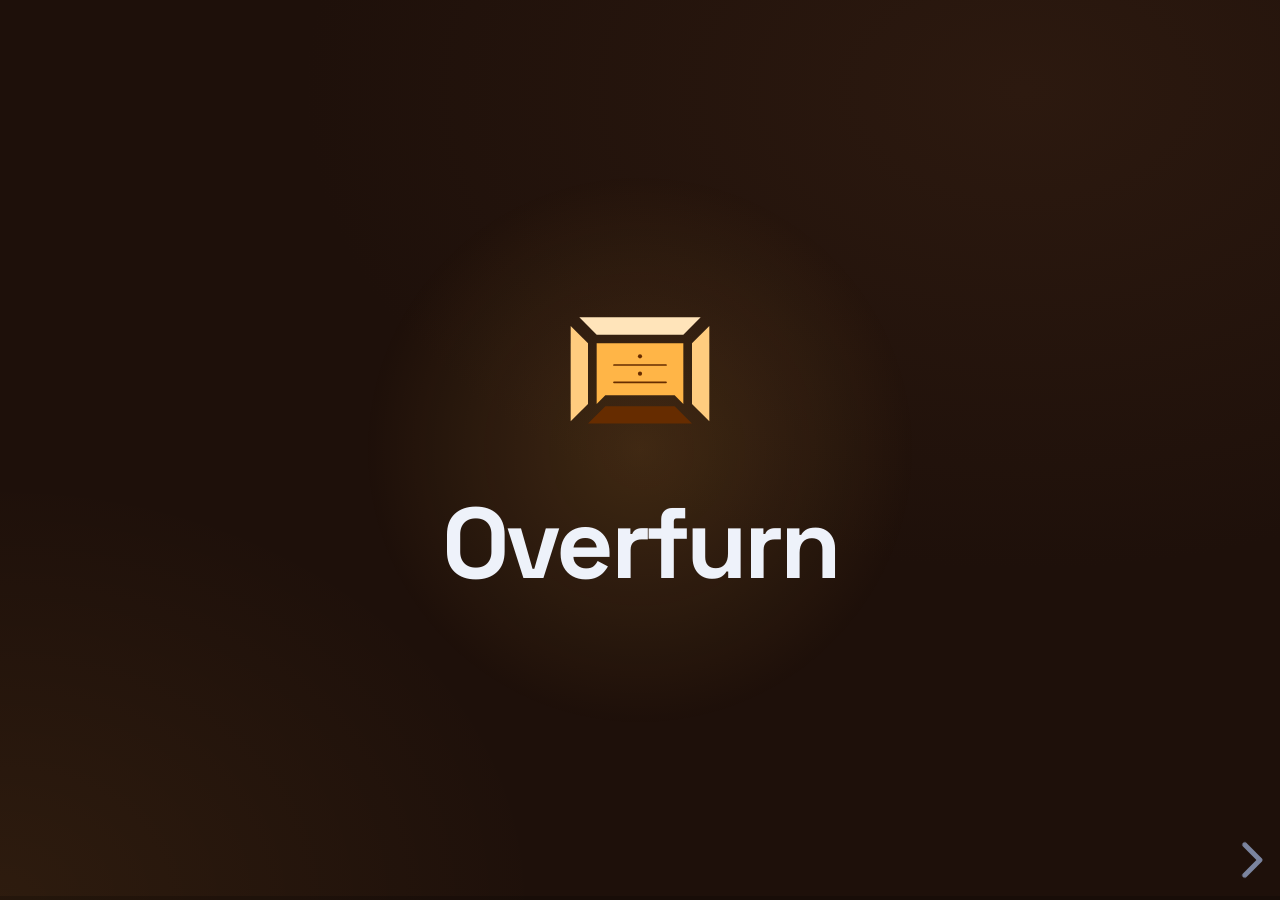
==== index.html @ ab1c4a03 "Reorder: problem, solution, demo, market, segments, business model, competitors Co-Authored-By: Clau" ====
<!doctype html>
<html lang="en">
<head>
  <meta charset="utf-8">
  <meta name="viewport" content="width=device-width, initial-scale=1">
  <title>Pitch Deck</title>
  <link rel="icon" href="assets/logo-bg.svg">

  <link rel="preconnect" href="https://fonts.googleapis.com">
  <link rel="preconnect" href="https://fonts.gstatic.com" crossorigin>
  <link href="https://fonts.googleapis.com/css2?family=Space+Grotesk:wght@400;500;600;700&display=swap" rel="stylesheet">

  <link rel="stylesheet" href="vendor/reveal/reset.css">
  <link rel="stylesheet" href="vendor/reveal/reveal.css">
  <link rel="stylesheet" href="css/theme.css">
</head>
<body>
<div class="reveal">
  <div class="slides">

    <!-- 1 · LOGO ─────────────────────────────────────────── -->
    <section class="s-title">
      <div class="frame center">
        <div class="glow"></div>
        <img class="logo pop" data-deck-logo alt="Logo"> <!-- TODO: logo via js/config.js -->
        <h1 class="rise" style="--d:.5" data-deck="name"></h1>
      </div>
      <aside class="notes">
        Open with the name and the promise: scan any room with a phone, then move the furniture
        around as if it were real.
      </aside>
    </section>

    <!-- 2 · PROBLEM ──────────────────────────────────────── -->
    <section class="s-problem">
      <div class="frame">
        <div class="problem-head">
          <h2 class="rise">Where would<br>you fit<br>this bed?</h2>
          <p class="lead rise" style="--d:.3">Today you either model the room in Blender, or lift it and guess.</p>
        </div>
        <svg class="scene rise" style="--d:.2" id="scene-problem" aria-label="A bed is moved from corner to corner of a room, looking for where it fits"></svg>
      </div>
      <aside class="notes">
        Tell it as your own problem: I have this bed. Where does it go? Against the window wall?
        By the door? Today there are two ways to find out. Technical people model the whole room
        in Blender, which takes hours and real 3D skills. Everyone else lifts it, moves it and hopes.
        Our way is for everyone else.
      </aside>
    </section>

    <!-- 3 · SOLUTION ─────────────────────────────────────── -->
    <section class="s-solution">
      <div class="frame">
        <div class="solution-head">
          <p class="kicker rise">The solution</p>
          <ol class="steps">
            <li class="fragment" data-fragment-index="0"><span>01</span>Scan</li>
            <li class="fragment" data-fragment-index="1"><span>02</span>Separate</li>
            <li class="fragment" data-fragment-index="2"><span>03</span>Add &amp;<br>Rearrange</li>
          </ol>
          <span class="fragment step-trigger" data-fragment-index="3" aria-hidden="true"></span>
        </div>
        <svg class="scene" id="scene-main" aria-label="A room is scanned, furniture is separated, then moved"></svg>
      </div>
      <aside class="notes">
        Click 1 · Scan: walk around the room taking photos; photogrammetry turns them into a 3D model.
        Click 2 · Separate: RANSAC finds the largest planes (walls, floor, ceiling) and cuts them away.
        What is left falls apart into separate islands, and each island is one piece of furniture.
        Click 3 · Rearrange: every piece can now be moved on its own inside the real room.
        Click 4 · Add: we integrate with Embawood, Saba, Pinterest and more; pick an item and it
        drops into your room as a 3D object you can move like everything else.
      </aside>
    </section>

    <!-- 4 · DEMO ─────────────────────────────────────────── -->
    <section class="s-demo">
      <div class="frame center">
        <div class="demo-wrap pop">
          <video id="demo-video" muted loop playsinline preload="auto"></video> <!-- TODO: assets/demo.mp4 -->
          <div class="demo-placeholder">
            <svg viewBox="0 0 48 48" width="96" height="96"><circle cx="24" cy="24" r="21" /><path d="M20 16 L33 24 L20 32 Z" /></svg>
            <p>Demo video goes here</p>
            <code>assets/demo.mp4</code>
          </div>
        </div>
      </div>
      <aside class="notes">Live demo or recording: scan → separated furniture → drag pieces around.</aside>
    </section>

    <!-- 5 · MARKET ─────────────────────────────────────── -->
    <section class="s-market">
      <div class="frame">
        <p class="kicker rise">The market</p>
        <h2 class="rise" style="--d:.1">Every new home <span class="muted">needs its furniture placed.</span></h2>
        <div class="markets">
          <div class="market rise" style="--d:.3">
            <span class="m-num" data-count="42267" data-delay="500">42,267</span>
            <span class="m-label">apartments sold · Tbilisi, 2025</span>
            <svg class="chart" data-series="apartments" data-fmt="k" style="--d:.3" viewBox="0 0 600 340" role="img" aria-label="Apartments sold in Tbilisi per year, 2020 to 2025"></svg>
          </div>
          <div class="market rise" style="--d:.5">
            <span class="m-num" data-count="1.81" data-decimals="2" data-suffix="M m²" data-delay="700">1.81M m²</span>
            <span class="m-label">new housing permitted · Tbilisi, 2024</span>
            <svg class="chart" data-series="permits" data-fmt="m2" style="--d:.5" viewBox="0 0 600 340" role="img" aria-label="Area of residential construction permits in Tbilisi per year, 2018 to 2024"></svg>
          </div>
          <div class="market rise" style="--d:.7">
            <span class="m-num" data-count="511" data-prefix="$" data-suffix="M" data-delay="900">$511M</span>
            <span class="m-label">furniture &amp; lighting sold · Georgia, 2024</span>
            <svg class="chart" data-series="furniture" data-fmt="usd" style="--d:.7" viewBox="0 0 600 340" role="img" aria-label="Furniture and lighting sales in Georgia per year, 2018 to 2024"></svg>
          </div>
        </div>
        <p class="source rise" style="--d:1.6" data-deck="marketSource"></p>
      </div>
      <aside class="notes">
        And it is not only me. Around 42 thousand apartments change hands in Tbilisi every year.
        New construction keeps coming: about 1.8 million square metres of housing were permitted in 2024.
        And Georgians spend over half a billion dollars a year on furniture and lighting, up from
        under 300 million in 2020. Every one of those moves and purchases runs into the same question.
      </aside>
    </section>

    <!-- 6 · WHO NEEDS THIS ──────────────────────────────── -->
    <section class="s-who">
      <div class="frame split">
        <div class="col-text">
        <p class="kicker rise">Who needs this</p>
        <h2 class="rise" style="--d:.1">Anyone with<br>a room<br><span class="muted">and a decision<br>to make.</span></h2>
        </div>
        <div class="hub">
          <svg class="hub-lines" viewBox="0 0 920 780" aria-hidden="true">
            <path class="draw" style="--d:0.60" pathLength="1" d="M369 320 L217 202"/>
            <path class="draw" style="--d:0.72" pathLength="1" d="M551 320 L703 202"/>
            <path class="draw" style="--d:0.84" pathLength="1" d="M369 460 L217 578"/>
            <path class="draw" style="--d:0.96" pathLength="1" d="M551 460 L703 578"/>
            <circle class="hub-pulse" cx="369" cy="320" r="7" style="--tx:-152px; --ty:-118px; --p:0.00s"/>
            <circle class="hub-pulse" cx="551" cy="320" r="7" style="--tx:152px; --ty:-118px; --p:0.55s"/>
            <circle class="hub-pulse" cx="369" cy="460" r="7" style="--tx:-152px; --ty:118px; --p:1.10s"/>
            <circle class="hub-pulse" cx="551" cy="460" r="7" style="--tx:152px; --ty:118px; --p:1.65s"/>
          </svg>
          <div class="hub-core pop" style="--d:.3"><img data-deck-logo alt=""></div>
          <div class="hub-node hub-tl pop" style="--d:1.10">
            <svg viewBox="0 0 48 48"><path class="draw" pathLength="1" d="M7 23 L24 9 L41 23"/><path class="draw" pathLength="1" d="M11 20 V40 H37 V20"/><path class="draw" pathLength="1" d="M20 40 V29 H28 V40"/></svg>
            <span>Buyers &amp; renters</span>
          </div>
          <div class="hub-node hub-tr pop" style="--d:1.25">
            <svg viewBox="0 0 48 48"><path class="draw" pathLength="1" d="M12 43 V6"/><path class="draw" pathLength="1" d="M12 10 H40 V27 H12"/><path class="draw" pathLength="1" d="M19 18.5 H33"/></svg>
            <span>Real-estate agents</span>
          </div>
          <div class="hub-node hub-bl pop" style="--d:1.40">
            <svg viewBox="0 0 48 48"><path class="draw" pathLength="1" d="M8 41 V8 L41 41 Z"/><path class="draw" pathLength="1" d="M14 35 V22 L27 35 Z"/><path class="draw" pathLength="1" d="M8 16 H12 M8 24 H12 M8 32 H12"/></svg>
            <span>Interior designers</span>
          </div>
          <div class="hub-node hub-br pop" style="--d:1.55">
            <svg viewBox="0 0 48 48"><path class="draw" pathLength="1" d="M12 25 V15 H36 V25"/><path class="draw" pathLength="1" d="M6 23 H12 V30 H36 V23 H42 V36 H6 Z"/><path class="draw" pathLength="1" d="M10 36 V41 M38 36 V41"/></svg>
            <span>Furniture retailers</span>
          </div>
        </div>
      </div>
      <aside class="notes">
        Buyers and renters planning a move. Agents who want listings people can play with.
        Designers who need the client's real room. Stores that want shoppers to try a sofa at home first.
      </aside>
    </section>

    <!-- 7 · BUSINESS MODEL ──────────────────────────────── -->
    <section class="s-business">
      <div class="frame">
        <p class="kicker rise">Business model</p>
        <h2 class="rise" style="--d:.1">Try it free. <span class="muted">Then subscribe.</span></h2>
        <div class="plans">
          <div class="plan rise" style="--d:.3">
            <div class="plan-vis scans" aria-hidden="true">
              <i style="--i:0"></i><i style="--i:1"></i><i style="--i:2"></i>
              <i style="--i:3"></i><i style="--i:4"></i><i style="--i:5"></i>
            </div>
            <h3>Free trial</h3>
            <p>6 scans</p>
          </div>
          <div class="flow" style="--d:2"><span class="pulse"></span></div>
          <div class="plan rise" style="--d:2.5">
            <div class="plan-vis"><span class="price"><span data-deck="pricePro"></span><small data-deck="pricePeriod"></small></span></div>
            <h3>Professional</h3>
          </div>
          <div class="flow" style="--d:2.8"><span class="pulse"></span></div>
          <div class="plan plan-biz pop" style="--d:3.3">
            <div class="plan-vis"><span class="price"><span data-deck="priceBusiness"></span><small data-deck="pricePeriod"></small></span></div>
            <h3>Business</h3>
          </div>
        </div>
      </div>
      <aside class="notes">
        Anyone can try it free for six scans. After that it is a subscription: a Professional plan
        for individual professional users, and a Business plan for agencies, developers and
        furniture stores.
      </aside>
    </section>

    <!-- 8 · COMPETITION ─────────────────────────────────── -->
    <section class="s-compete">
      <div class="frame">
        <p class="kicker rise">Compared to others</p>
        <h2 class="rise" style="--d:.1">Everyone else does part of it.<br><span class="muted">We do all three.</span></h2>
        <div class="cmp">
          <div class="cmp-row cmp-head rise" style="--d:.25">
            <span></span><span>Scans the room</span><span>Moves your furniture</span><span>Store integrations<small>Embawood, Saba, Pinterest…</small></span><span>Coverage</span>
          </div>
          <div class="cmp-row rise" style="--d:0.40">
            <div class="cmp-name">AI chatbots<small>e.g. ChatGPT, Claude</small></div><i style="--f:0; --c:0"></i><i style="--f:0.5; --c:1"></i><i style="--f:0; --c:2"></i><b data-count="17" data-suffix="%" data-delay="900">17%</b>
          </div>
          <div class="cmp-row rise" style="--d:0.55">
            <div class="cmp-name">Retail AR<small>e.g. IKEA Kreativ</small></div><i style="--f:1; --c:0"></i><i style="--f:0; --c:1"></i><i style="--f:0.5; --c:2"></i><b data-count="50" data-suffix="%" data-delay="1050">50%</b>
          </div>
          <div class="cmp-row rise" style="--d:0.70">
            <div class="cmp-name">3D scanners<small>e.g. Polycam</small></div><i style="--f:1; --c:0"></i><i style="--f:0; --c:1"></i><i style="--f:0; --c:2"></i><b data-count="33" data-suffix="%" data-delay="1200">33%</b>
          </div>
          <div class="cmp-row rise" style="--d:0.85">
            <div class="cmp-name">Human 3D modeler<small>Blender freelancer · days per room</small></div><i style="--f:0.5; --c:0"></i><i style="--f:1; --c:1"></i><i style="--f:0; --c:2"></i><b data-count="50" data-suffix="%" data-delay="1350">50%</b>
          </div>
          <div class="cmp-row cmp-us rise" style="--d:1.1">
            <div class="cmp-name" data-deck="name"></div><i style="--f:1; --c:0"></i><i style="--f:1; --c:1"></i><i style="--f:1; --c:2"></i><b data-count="100" data-suffix="%" data-delay="1600">100%</b>
          </div>
        </div>
      </div>
      <aside class="notes">
        Each bar is split into the three things that matter: scanning your real room, moving your
        own furniture, and working with the stores people already shop at: Embawood, Saba, Pinterest.
        ChatGPT or Claude can reimagine a photo, but not your real room to scale. IKEA Kreativ scans
        the room but only offers its own catalogue. Scanners capture one frozen model. A human 3D modeler
        can do it, but it takes days and costs money for every room. We are the only one that covers all three.
      </aside>
    </section>

    <!-- 9 · GRANT ─────────────────────────────────────────── -->
    <section class="s-grant">
      <div class="frame split">
        <div class="col-text">
          <p class="kicker rise">The grant</p>
          <h2 class="rise" style="--d:.1">Where every<br>lari goes.</h2>
          <ul class="legend" id="grant-legend"></ul>
        </div>
        <div class="col-chart center">
          <svg id="grant-donut" class="donut" viewBox="0 0 200 200" role="img" aria-label="Grant allocation"></svg>
        </div>
      </div>
      <aside class="notes">
        Most of the grant builds the product: reconstruction quality, object separation, speed.
        Then compute for processing scans, first partnerships with agencies and stores, and operations.
      </aside>
    </section>

    <!-- 10 · TEAM ──────────────────────────────────────────── -->
    <section class="s-team">
      <div class="frame">
        <p class="kicker rise">Team</p>
        <h2 class="rise" style="--d:.1">The people building it.</h2>
        <div class="team" id="team"></div> <!-- filled from js/config.js -->
      </div>
      <aside class="notes">Nikoloz Ejibadze, CEO. Daniel Kolotashvili, CTO. Irakli Gudiashvili, CFO. One sentence each: what they own and why they are the right person.</aside>
    </section>

    <!-- 11 · CLOSE ────────────────────────────────────────── -->
    <section class="s-close">
      <svg class="scene scene-bg" id="scene-close" aria-hidden="true"></svg>
      <div class="frame close-grid">
        <div class="close-text">
          <img class="logo logo-sm pop" data-deck-logo alt="Logo">
          <h1 class="rise" style="--d:.2">Thank you.</h1>
          <p class="lead rise" style="--d:.5" data-deck="tagline"></p>
          <p class="contact rise" style="--d:.8" data-deck="contact"></p>
        </div>
        <div class="close-qr">
          <div class="qr pop" style="--d:1"> <!-- TODO: QR via js/config.js -->
            <img data-deck-qr alt="QR code">
            <div class="qr-placeholder"><span>QR code</span><code>assets/qr.png</code></div>
          </div>
          <p class="qr-caption rise" style="--d:1.2" data-deck="qrCaption"></p>
        </div>
      </div>
      <aside class="notes">Thank the jury, restate the ask, open for questions.</aside>
    </section>

  </div>
</div>

<script src="vendor/reveal/reveal.js"></script>
<script src="vendor/reveal/plugin/notes.js"></script>
<script src="js/config.js"></script>
<script src="js/main.js"></script>
</body>
</html>
---- css/theme.css ----
/* ───────────────────────── Tokens ───────────────────────── */
:root {
  --bg: #1e100a;
  --bg-2: #26160e;
  --card: #2b1a11;
  --line: rgba(255, 255, 255, 0.08);
  --ink: #eef2fa;
  --muted: #8692b0;
  --amber: #ffb547;
  --teal: #5eead4;
  --violet: #a78bfa;
  --sky: #60a5fa;
  --ease: cubic-bezier(0.2, 0.8, 0.2, 1);
  --spring: cubic-bezier(0.34, 1.56, 0.64, 1);
  --font: "Space Grotesk", ui-sans-serif, system-ui, "Segoe UI", Roboto, sans-serif;
}

/* ───────────────────────── Base ───────────────────────── */
.reveal-viewport {
  background: radial-gradient(1200px 800px at 80% 10%, #3a221480, transparent 60%),
              radial-gradient(900px 700px at 0% 100%, #ffb54712, transparent 60%),
              var(--bg);
}
.reveal {
  font-family: var(--font);
  color: var(--ink);
  font-size: 40px;
  font-weight: 400;
  -webkit-font-smoothing: antialiased;
}
.reveal .slides { text-align: left; }
.reveal .slides > section { height: 100%; padding: 0; }
.reveal .frame {
  position: relative;
  height: 100%;
  padding: 120px 150px;
  box-sizing: border-box;
  display: flex;
  flex-direction: column;
  justify-content: center;
}
.reveal .frame.center { align-items: center; text-align: center; }
.reveal .frame.split { flex-direction: row; align-items: center; gap: 100px; }
.reveal .col-text { flex: 0 0 780px; }
.reveal .col-chart { flex: 1; min-width: 0; }
.reveal .col-chart.center { display: flex; justify-content: center; }

.reveal h1, .reveal h2, .reveal h3 { margin: 0; font-weight: 700; letter-spacing: -0.035em; line-height: 1; color: var(--ink); }
.reveal h1 { font-size: 150px; }
.reveal h2 { font-size: 96px; margin-bottom: 60px; }
.reveal h3 { font-size: 52px; }
.reveal p { margin: 0; }
.reveal .muted { color: var(--muted); }
.reveal .lead { font-size: 44px; color: var(--muted); line-height: 1.3; max-width: 1100px; }
.reveal .kicker {
  font-size: 26px; font-weight: 600; letter-spacing: 0.2em; text-transform: uppercase;
  color: var(--amber); margin-bottom: 36px;
}
.reveal .source { font-size: 20px; color: var(--muted); opacity: 0.8; margin-top: 18px; text-align: right; }

.reveal .progress { color: var(--amber); height: 4px; }
.reveal .controls { color: var(--muted); }

/* ───────────────────────── Motion primitives ─────────────────────────
   Default state = final state (so PDF export and printing show everything).
   Animations replay each time a slide becomes .present.                    */
.reveal section.present .rise { animation: rise 0.9s var(--ease) both; animation-delay: calc(var(--d, 0) * 1s); }
.reveal section.present .pop  { animation: pop 0.9s var(--spring) both; animation-delay: calc(var(--d, 0) * 1s); }
.reveal section.present .flip { animation: flip 0.9s var(--ease) both; animation-delay: calc(var(--d, 0) * 1s); }
.reveal section.present .draw { animation: draw 1.1s var(--ease) both; animation-delay: calc(var(--d, 0) * 1s + 0.25s); }
.reveal section.present .tick { animation-delay: calc(var(--d, 0) * 1s + 0.75s); }

@keyframes rise { from { opacity: 0; transform: translateY(50px); } }
@keyframes pop  { from { opacity: 0; transform: scale(0.6); } }
@keyframes flip { from { opacity: 0; transform: perspective(900px) rotateY(80deg); } }
@keyframes draw { from { stroke-dashoffset: 1; } }

.reveal .draw { stroke-dasharray: 1; stroke-dashoffset: 0; }

/* ───────────────────────── 1 · Title ───────────────────────── */
.s-title .logo { width: 260px; height: 260px; object-fit: contain; margin-bottom: 56px; }
.s-title h1 { margin-bottom: 36px; }
.s-title .glow, .s-close .glow {
  position: absolute; width: 900px; height: 900px; border-radius: 50%;
  background: radial-gradient(circle, #ffb54726, transparent 65%);
  left: 50%; top: 50%; transform: translate(-50%, -50%);
  pointer-events: none;
}
.reveal section.present .glow { animation: breathe 6s ease-in-out infinite; }
@keyframes breathe { 50% { transform: translate(-50%, -50%) scale(1.15); opacity: 0.7; } }

/* ───────────────────────── 2 · Problem ───────────────────────── */
.s-problem .frame { flex-direction: row; align-items: center; gap: 40px; padding-right: 60px; }
.problem-head { flex: 0 0 600px; }
.s-problem h2 { font-size: 92px; line-height: 1.02; margin-bottom: 44px; }
.s-problem .lead { font-size: 34px; max-width: 560px; }

/* candidate spots: dashed outline + bobbing question mark in each corner */
.scene .spot { fill: #ffb5470d; stroke: #ffb54799; stroke-width: 2; stroke-dasharray: 8 8; }
.scene .spot-q { fill: var(--amber); font-size: 44px; font-weight: 700; font-family: var(--font); text-anchor: middle; }
.reveal section.present .scene .spot-q { animation: bob 2s ease-in-out infinite; animation-delay: var(--q); }
@keyframes bob { 50% { transform: translateY(-10px); } }

/* the bed */
.scene .bed polygon { stroke: #0a0f1e; stroke-width: 1.5; stroke-linejoin: round; }
.scene .bed .wood .top { fill: #d49a5c; } .scene .bed .wood .fx { fill: #b37c42; } .scene .bed .wood .fy { fill: #8f5f30; }
.scene .bed .mat .top  { fill: #f3efe8; } .scene .bed .mat .fx  { fill: #d9d1c4; } .scene .bed .mat .fy  { fill: #bdb3a4; }
.scene .bed .pil .top  { fill: #ffffff; } .scene .bed .pil .fx  { fill: #e4e0d8; } .scene .bed .pil .fy  { fill: #cbc4b8; }
.scene .bed .blk .top  { fill: #ffb547; } .scene .bed .blk .fx  { fill: #e0962e; } .scene .bed .blk .fy  { fill: #c27c1f; }
.scene .bed-shadow { fill: #000; opacity: 0.35; }

/* tour: rest in each corner, lift and slide to the next */
.reveal section.present .bed-tour { animation: tour 10s ease-in-out 1.2s infinite; }
.reveal section.present .bed-hop  { animation: hop 10s ease-in-out 1.2s infinite; }
@keyframes tour {
  0%, 15%   { transform: translate(0, 0); }
  25%, 40%  { transform: translate(var(--bx), var(--by)); }
  50%, 65%  { transform: translate(var(--cx), var(--cy)); }
  75%, 90%  { transform: translate(var(--dx), var(--dy)); }
  100%      { transform: translate(0, 0); }
}
@keyframes hop {
  0%, 15%, 25%, 40%, 50%, 65%, 75%, 90%, 100% { transform: none; }
  20%, 45%, 70%, 95% { transform: translateY(-24px); }
}

@keyframes fade { from { opacity: 0; } }

/* ───────────────────────── Market ───────────────────────── */
.s-market h2 { font-size: 80px; margin-bottom: 64px; }
.markets { display: grid; grid-template-columns: repeat(3, 1fr); gap: 70px; }
.market { display: flex; flex-direction: column; min-width: 0; }
.m-num { font-size: 96px; font-weight: 700; letter-spacing: -0.04em; line-height: 1; color: var(--amber); font-variant-numeric: tabular-nums; white-space: nowrap; }
.m-label { font-size: 25px; color: var(--muted); margin: 14px 0 20px; white-space: nowrap; }
.s-market .source { text-align: left; margin-top: 30px; }

.chart { width: 100%; height: auto; overflow: visible; }
.chart .gridline { stroke: var(--line); stroke-width: 1.5; }
.chart .chart-line { fill: none; stroke: var(--amber); stroke-width: 5; stroke-linecap: round; stroke-linejoin: round; stroke-dasharray: 1; }
.chart .chart-pt circle { fill: var(--bg); stroke: var(--amber); stroke-width: 3.5; }
.chart .chart-pt.last circle { fill: var(--amber); }
.chart .chart-val { fill: var(--ink); font-size: 26px; font-weight: 600; font-family: var(--font); }
.chart .chart-pt.last .chart-val { fill: var(--amber); font-size: 30px; }
.chart .chart-year { fill: var(--muted); font-size: 22px; font-family: var(--font); }
.reveal section.present .chart-line { animation: draw 1.6s var(--ease) both; animation-delay: calc(var(--d) * 1s + 0.4s); }
.reveal section.present .chart-area { animation: fade 1.2s ease both; animation-delay: calc(var(--d) * 1s + 1.2s); }
.reveal section.present .chart-pt { animation: rise 0.6s var(--spring) both; animation-delay: calc(var(--pd) * 1s); }

/* ───────────────────────── 3 · Solution scene ───────────────────────── */
.s-solution .frame { flex-direction: row; align-items: center; gap: 40px; padding-right: 60px; }
.solution-head { flex: 0 0 540px; }
.steps { list-style: none; margin: 0; padding: 0; }
.reveal .steps li {
  font-size: 84px; font-weight: 700; letter-spacing: -0.035em; line-height: 1;
  display: flex; align-items: baseline; gap: 28px; margin-bottom: 28px;
}
.steps li span { font-size: 26px; color: var(--amber); letter-spacing: 0.1em; font-weight: 600; }
.reveal .steps .fragment { opacity: 0.12; visibility: visible; transform: translateX(-20px); transition: all 0.6s var(--ease); }
.reveal .steps .fragment.visible { opacity: 1; transform: none; }
.reveal .steps .fragment.visible:not(.current-fragment) { opacity: 0.35; }
.reveal .steps li.fragment.visible:last-child { opacity: 1; }
.reveal .step-trigger { display: block; height: 0; }

.scene { flex: 1; width: 100%; height: 100%; max-height: 860px; overflow: visible; }

.scene .surf { opacity: 0; transition: opacity 0.9s ease 1.3s; }
.scene.s1 .surf { opacity: 1; }

.scene .dot { fill: #c8fff5; opacity: 0; }
.scene.s1 .dot { animation: dot 2.6s ease both; animation-delay: var(--d); }
@keyframes dot { 0% { opacity: 0; } 15% { opacity: 0.95; } 55% { opacity: 0.95; } 100% { opacity: 0; } }

.scene .wall  { fill: #2e1c12; stroke: #4d3020; stroke-width: 2; transition: fill 0.8s, stroke 0.8s; }
.scene .floor { fill: #26160e; stroke: #4d3020; stroke-width: 2; transition: fill 0.8s, stroke 0.8s; }
.scene .grid  { stroke: #ffffff0d; stroke-width: 1.5; }
.scene .window { fill: #3d2617; stroke: #5e3c26; stroke-width: 2; transition: fill 0.8s, stroke 0.8s; }
.scene.s2 .wall, .scene.s2 .floor { fill: #5eead414; stroke: var(--teal); }
.scene.s2 .window { fill: #5eead422; stroke: #5eead499; }

.scene .f polygon { stroke: #0a0f1e; stroke-width: 1.5; stroke-linejoin: round; transition: fill 0.6s, stroke 0.6s; transition-delay: calc(var(--i) * 70ms); }
.scene .f .top { fill: #d6ddeb; }
.scene .f .fx  { fill: #9aa6c0; }
.scene .f .fy  { fill: #75829f; }
.scene .f .detail { stroke: #0a0f1e66; stroke-width: 2; }
.scene .f .handle { stroke: #0a0f1e; stroke-width: 4; stroke-linecap: round; }
.scene.s2 .f .top { fill: #ffd38a; }
.scene.s2 .f .fx  { fill: #f0a73e; }
.scene.s2 .f .fy  { fill: #c98422; }
.scene.s2 .f polygon { stroke: #5a3a08; }

.scene .footprint { fill: #000; opacity: 0; transition: opacity 0.5s; }
.scene.s2 .footprint { opacity: 0.35; }

.scene .lift { transition: transform 0.6s var(--spring), opacity 0.9s ease 1.3s; transition-delay: calc(var(--i) * 80ms), 1.3s; }
.scene.s2 .lift { transform: translateY(-22px); }
.scene.s3 .lift { transform: translateY(0); transition-delay: calc(1.1s + var(--i) * 120ms), 0s; }
.scene .move { transition: transform 1.1s cubic-bezier(0.65, 0, 0.25, 1); transition-delay: calc(var(--i) * 120ms); }
.scene.s3 .move { transform: translate(var(--tx), var(--ty)); }

/* add-from-web window (step 4) */
.scene .browser { opacity: 0; transform: translate(60px, 0); transition: opacity 0.6s var(--ease), transform 0.6s var(--ease); }
.scene.s4 .browser { opacity: 1; transform: none; }
.scene .browser-shadow { fill: #00000066; filter: blur(8px); }
.scene .browser-body { fill: #f7f7fb; }
.scene .browser-bar { fill: #e6e8f0; }
.scene .browser-url { fill: #ffffff; }
.scene .browser-url-text { fill: #8a90a3; font-size: 11px; font-family: var(--font); }
.scene .browser-label { fill: var(--amber); font-size: 15px; font-weight: 600; letter-spacing: 0.14em; font-family: var(--font); }

.scene .ghost { opacity: 0; pointer-events: none; transform-box: fill-box; transform-origin: center; }
.scene .ghost-card { fill: #ffffff; filter: drop-shadow(0 10px 18px #0007); }
.scene .cursor { fill: #ffffff; stroke: #0a0f1e; stroke-width: 2; stroke-linejoin: round; }
.scene.s4 .ghost { animation: grab 1.5s cubic-bezier(0.55, 0, 0.3, 1) both; animation-delay: var(--gd); }
@keyframes grab {
  0%   { opacity: 0; transform: translate(0, 0) scale(1); }
  12%  { opacity: 1; transform: translate(0, 0) scale(1.08); }
  80%  { opacity: 1; transform: translate(var(--gx), var(--gy)) scale(0.6); }
  100% { opacity: 0; transform: translate(var(--gx), var(--gy)) scale(0.45); }
}

.scene .added { opacity: 0; }
.scene.s4 .added { opacity: 1; }
.scene .added .drop { opacity: 0; }
.scene.s4 .added .drop { animation: dropIn 0.8s var(--spring) both; animation-delay: var(--ad); }
@keyframes dropIn { from { opacity: 0; transform: translateY(-140px); } 30% { opacity: 1; } to { opacity: 1; transform: none; } }
.scene .added polygon { stroke: #3a1408; stroke-width: 1.5; stroke-linejoin: round; }
.scene .added .top { fill: #f4a890; }
.scene .added .fx  { fill: #e07a5f; }
.scene .added .fy  { fill: #b95a42; }
.scene .added .pot .top { fill: #d98b5a; }
.scene .added .leaf { fill: #4caf6e; stroke: #1d5a33; stroke-width: 1.5; }
.scene .added .landing { fill: none; stroke: var(--amber); stroke-width: 3; opacity: 0; }
.scene.s4 .added .landing { animation: land 1.4s ease-out both; animation-delay: var(--ad); }
@keyframes land { 0% { opacity: 0; } 25% { opacity: 1; } 100% { opacity: 0; } }

/* ───────────────────────── 4 · Demo ───────────────────────── */
.demo-wrap {
  position: relative; width: 1560px; aspect-ratio: 16 / 9; border-radius: 28px; overflow: hidden;
  background: var(--bg-2); box-shadow: 0 40px 120px #0008, 0 0 0 1px var(--line);
}
.demo-wrap video { position: absolute; inset: 0; width: 100%; height: 100%; object-fit: cover; opacity: 0; }
.demo-wrap.has-video video { opacity: 1; }
.demo-wrap.has-video .demo-placeholder { display: none; }
.demo-placeholder {
  position: absolute; inset: 24px; border: 3px dashed #ffffff22; border-radius: 20px;
  display: flex; flex-direction: column; align-items: center; justify-content: center; gap: 24px;
  color: var(--muted); font-size: 40px;
}
.demo-placeholder svg circle { fill: none; stroke: var(--amber); stroke-width: 2; }
.demo-placeholder svg path { fill: var(--amber); }
.demo-placeholder code { font-size: 24px; opacity: 0.6; font-family: ui-monospace, monospace; }

.s-demo .frame { padding: 60px 150px; }

/* ───────────────────────── 5 · Business ───────────────────────── */
.plans { display: flex; align-items: flex-start; margin-top: 30px; }
.plan { flex: 0 0 auto; display: flex; flex-direction: column; align-items: flex-start; }
.plan-vis { height: 170px; display: flex; align-items: center; }
.plan h3 { margin-top: 30px; }
.plan p { font-size: 32px; color: var(--muted); margin-top: 12px; }
.price { font-size: 150px; font-weight: 700; letter-spacing: -0.04em; line-height: 1; font-variant-numeric: tabular-nums; }
.price small { font-size: 34px; font-weight: 500; letter-spacing: 0; color: var(--muted); margin-left: 12px; }
.plan-biz .price > span, .plan-biz h3 { color: var(--amber); }

/* six free scans: each dot fills in turn, like credits being used */
.scans { display: grid; grid-template-columns: repeat(3, 52px); gap: 18px; align-content: center; }
.scans i { position: relative; display: block; width: 52px; height: 52px; border-radius: 50%; box-shadow: inset 0 0 0 3px var(--teal); }
.scans i::after { content: ""; position: absolute; inset: 11px; border-radius: 50%; background: var(--teal); opacity: 0.35; }
.reveal section.present .scans i { animation: pop 0.5s var(--spring) both; animation-delay: calc(0.5s + var(--i) * 0.08s); }
.reveal section.present .scans i::after { animation: spend 0.7s var(--ease) both; animation-delay: calc(1s + var(--i) * 0.14s); }
@keyframes spend { 0% { opacity: 0; transform: scale(0); } 50% { opacity: 1; transform: scale(1.35); } 100% { opacity: 0.35; transform: scale(1); } }

/* arrows between plans: draw in, then a dot keeps travelling along */
.flow { flex: 1; position: relative; height: 4px; margin: 83px 56px 0; background: var(--line); border-radius: 2px; }
.flow::before { content: ""; position: absolute; inset: 0; background: var(--amber); border-radius: inherit; transform-origin: left; }
.flow::after {
  content: ""; position: absolute; right: 2px; top: 50%; width: 18px; height: 18px;
  border-top: 4px solid var(--amber); border-right: 4px solid var(--amber); transform: translateY(-50%) rotate(45deg);
}
.flow .pulse { position: absolute; top: 50%; left: 0; width: 16px; height: 16px; margin: -8px; border-radius: 50%; background: var(--amber); box-shadow: 0 0 0 8px #ffb54733; opacity: 0; }
.reveal section.present .flow::before { animation: grow 0.7s var(--ease) both; animation-delay: calc(var(--d) * 1s); }
.reveal section.present .flow::after { animation: fade 0.3s ease both; animation-delay: calc(var(--d) * 1s + 0.6s); }
.reveal section.present .flow .pulse { animation: travel 2.6s ease-in-out infinite; animation-delay: calc(var(--d) * 1s + 1.6s); }
@keyframes grow { from { transform: scaleX(0); } }
@keyframes travel { 0% { left: 0; opacity: 0; } 15%, 80% { opacity: 1; } 100% { left: 100%; opacity: 0; } }

/* ───────────────────────── 6 · Grant ───────────────────────── */
.legend { list-style: none; padding: 0; margin: 0; display: grid; gap: 30px; }
.legend li { display: grid; grid-template-columns: 22px 150px 1fr; align-items: center; gap: 24px; font-size: 34px; }
.legend i { width: 22px; height: 22px; border-radius: 6px; }
.legend b { font-size: 56px; font-weight: 700; letter-spacing: -0.03em; font-variant-numeric: tabular-nums; }
.legend span { color: var(--muted); }
.donut { width: 760px; height: 760px; }
.donut-track { fill: none; stroke: #ffffff0a; stroke-width: 30; }
.donut-seg { fill: none; stroke-width: 30; }
.reveal section.present .donut-seg { animation: seg 1s var(--ease) both; animation-delay: calc(var(--d) * 1s); }
.reveal section.present .donut { animation: spinIn 2.2s var(--ease) both; }
@keyframes seg { from { stroke-dasharray: 0 100; } }
@keyframes spinIn { from { transform: rotate(-40deg) scale(0.9); opacity: 0; } }

/* ───────────────────────── 7 · Who ───────────────────────── */
.s-who .frame { padding-right: 80px; }
.s-who .col-text { flex: 0 0 670px; }
.s-who h2 { font-size: 80px; margin-bottom: 0; }

/* hub: the product in the middle, the four audiences around it */
.hub { position: relative; flex: 0 0 920px; height: 780px; }
.hub-lines { position: absolute; inset: 0; width: 100%; height: 100%; overflow: visible; }
.hub-lines path { fill: none; stroke: var(--amber); stroke-width: 3; stroke-linecap: round; stroke-dasharray: 1; opacity: 0.55; }
.hub-pulse { fill: var(--amber); opacity: 0; }
.reveal section.present .hub-pulse { animation: spoke 2.2s ease-in-out infinite; animation-delay: calc(2.2s + var(--p)); }
@keyframes spoke { 0% { transform: none; opacity: 0; } 15%, 75% { opacity: 1; } 100% { transform: translate(var(--tx), var(--ty)); opacity: 0; } }

.hub-core {
  position: absolute; left: 350px; top: 280px; width: 220px; height: 220px; border-radius: 50%;
  display: flex; align-items: center; justify-content: center;
  background: var(--card); box-shadow: 0 0 0 3px var(--amber), 0 0 80px #ffb54740;
}
.hub-core img { width: 130px; height: 130px; object-fit: contain; }
.hub-core::after { content: ""; position: absolute; inset: 0; border-radius: 50%; box-shadow: 0 0 0 3px var(--amber); opacity: 0; }
.reveal section.present .hub-core::after { animation: ring 2.6s ease-out 1.6s infinite; }
@keyframes ring { from { transform: scale(1); opacity: 0.6; } to { transform: scale(1.5); opacity: 0; } }

.hub-node { position: absolute; width: 380px; margin-left: -190px; display: flex; flex-direction: column; align-items: center; gap: 18px; text-align: center; }
.hub-node svg { width: 120px; height: 120px; }
.hub-node svg path { fill: none; stroke: var(--amber); stroke-width: 2.4; stroke-linecap: round; stroke-linejoin: round; }
.hub-node span { font-size: 34px; font-weight: 600; line-height: 1.15; }
/* top row: label above the icon, so each spoke ends at an icon */
.hub-tl, .hub-tr { flex-direction: column-reverse; bottom: 520px; }
.hub-bl, .hub-br { top: 520px; }
.hub-tl, .hub-bl { left: 150px; }
.hub-tr, .hub-br { left: 770px; }

/* ───────────────────────── Competition ───────────────────────── */
.s-compete h2 { font-size: 80px; margin-bottom: 56px; }
.s-compete h2 { font-size: 76px; margin-bottom: 44px; }

/* each bar = the 3 key capabilities; a filled segment means the product has it */
.cmp { display: grid; gap: 18px; }
.cmp-row { display: grid; grid-template-columns: 380px 1fr 1fr 1fr 190px; align-items: center; column-gap: 10px; }
.cmp-head span { font-size: 22px; font-weight: 600; letter-spacing: 0.05em; text-transform: uppercase; color: var(--muted); text-align: center; }
.cmp-head span:last-child { text-align: right; }
.cmp-head small { display: block; font-size: 18px; font-weight: 400; letter-spacing: 0; text-transform: none; margin-top: 4px; opacity: 0.85; }
.cmp-name { font-size: 34px; font-weight: 600; line-height: 1.1; }
.cmp-name small { display: block; font-size: 22px; font-weight: 400; color: var(--muted); margin-top: 4px; }
.cmp-row i { position: relative; display: block; height: 34px; border-radius: 8px; background: #ffffff0d; overflow: hidden; }
.cmp-row i::after {
  content: ""; position: absolute; left: 0; top: 0; bottom: 0; width: calc(var(--f) * 100%);
  background: #8692b0; transform-origin: left;
}
.cmp-row b { font-size: 48px; font-weight: 700; letter-spacing: -0.03em; text-align: right; color: var(--muted); font-variant-numeric: tabular-nums; }

.cmp-us { margin-top: 18px; padding-top: 30px; border-top: 1px solid var(--line); }
.cmp-us .cmp-name { font-size: 44px; color: var(--amber); }
.cmp-us i { height: 50px; }
.cmp-us i::after { background: var(--amber); }
.cmp-us b { font-size: 72px; color: var(--amber); }

.reveal section.present .cmp-row i::after { animation: grow 0.6s var(--ease) both; animation-delay: calc(var(--d) * 1s + 0.3s + var(--c) * 0.15s); }
.reveal section.present .cmp-us i::after { animation-duration: 0.8s; }

/* ───────────────────────── Team ───────────────────────── */
/* no cards: three portraits on one thin line, each ring drawing itself in */
.team { position: relative; display: grid; grid-template-columns: repeat(3, 1fr); gap: 60px; margin-top: 10px; }
.team::before {
  content: ""; position: absolute; left: 6%; right: 6%; top: 169px; height: 2px;
  background: linear-gradient(90deg, transparent, var(--amber), transparent); opacity: 0.4;
}
.reveal section.present .team::before { animation: grow 1.4s var(--ease) 0.2s both; }
.member { display: flex; flex-direction: column; align-items: center; text-align: center; }
.avatar-wrap { position: relative; width: 340px; height: 340px; display: flex; align-items: center; justify-content: center; margin-bottom: 34px; }
.ring { position: absolute; inset: 0; width: 100%; height: 100%; overflow: visible; transform: rotate(-90deg); }
.ring circle { fill: var(--bg); stroke: var(--amber); stroke-width: 1.1; }
.reveal .ring .draw { stroke-dasharray: 1.002; }  /* closes the seam where the ring ends meet */
.avatar {
  position: relative; width: 300px; height: 300px; border-radius: 50%; overflow: hidden;
  display: flex; align-items: center; justify-content: center;
  background: linear-gradient(135deg, #ffb547, #e07a1f); color: #1a1205; font-size: 96px; font-weight: 700;
}
.avatar img { width: 100%; height: 100%; object-fit: cover; }
.member strong { font-size: 48px; font-weight: 700; letter-spacing: -0.02em; }
.member .role { font-size: 26px; font-weight: 600; letter-spacing: 0.2em; text-transform: uppercase; color: var(--amber); margin-top: 14px; }
.reveal section.present .member .role { animation: rise 0.7s var(--ease) both; animation-delay: calc(var(--d) * 1s + 0.6s); }

/* ───────────────────────── 10 · Close ───────────────────────── */
.s-close .scene-bg {
  position: absolute; inset: 0; width: 100%; height: 100%; max-height: none; opacity: 0.22;
  -webkit-mask-image: radial-gradient(ellipse 60% 55% at 50% 50%, transparent 30%, #000 85%);
  mask-image: radial-gradient(ellipse 60% 55% at 50% 50%, transparent 30%, #000 85%);
  transform: scale(1.25) translateY(4%); pointer-events: none;
}
.s-close .logo-sm { width: 150px; height: 150px; object-fit: contain; margin-bottom: 48px; }
.s-close h1 { margin-bottom: 32px; }
.s-close .contact { margin-top: 48px; font-size: 34px; color: var(--amber); letter-spacing: 0.02em; }
.s-close .close-grid { flex-direction: row; align-items: center; justify-content: center; gap: 160px; }
.close-text { display: flex; flex-direction: column; align-items: flex-start; }
.close-qr { display: flex; flex-direction: column; align-items: center; gap: 28px; }
.qr {
  position: relative; width: 380px; height: 380px; border-radius: 32px; background: #fff; padding: 28px;
  box-sizing: border-box; box-shadow: 0 30px 90px #0009, 0 0 0 6px #ffb54733;
}
.qr img { width: 100%; height: 100%; object-fit: contain; display: none; }
.qr.has-qr img { display: block; }
.qr.has-qr .qr-placeholder { display: none; }
.qr-placeholder {
  position: absolute; inset: 28px; border: 3px dashed #0a0f1e33; border-radius: 16px;
  display: flex; flex-direction: column; align-items: center; justify-content: center; gap: 12px;
  color: #0a0f1e88; font-size: 34px; font-weight: 600;
}
.qr-placeholder code { font-size: 18px; font-weight: 400; font-family: ui-monospace, monospace; }
.qr-caption { font-size: 30px; color: var(--muted); }

/* ───────────────────────── Accessibility / print ───────────────────────── */
@media (prefers-reduced-motion: reduce) {
  .reveal *, .reveal *::before, .reveal *::after {
    animation-duration: 0.001s !important; animation-delay: 0s !important; animation-iteration-count: 1 !important;
    transition-duration: 0.001s !important; transition-delay: 0s !important;
  }
}
html.print-pdf .scene .surf { opacity: 1; }
html.print-pdf .scene .dot { display: none; }
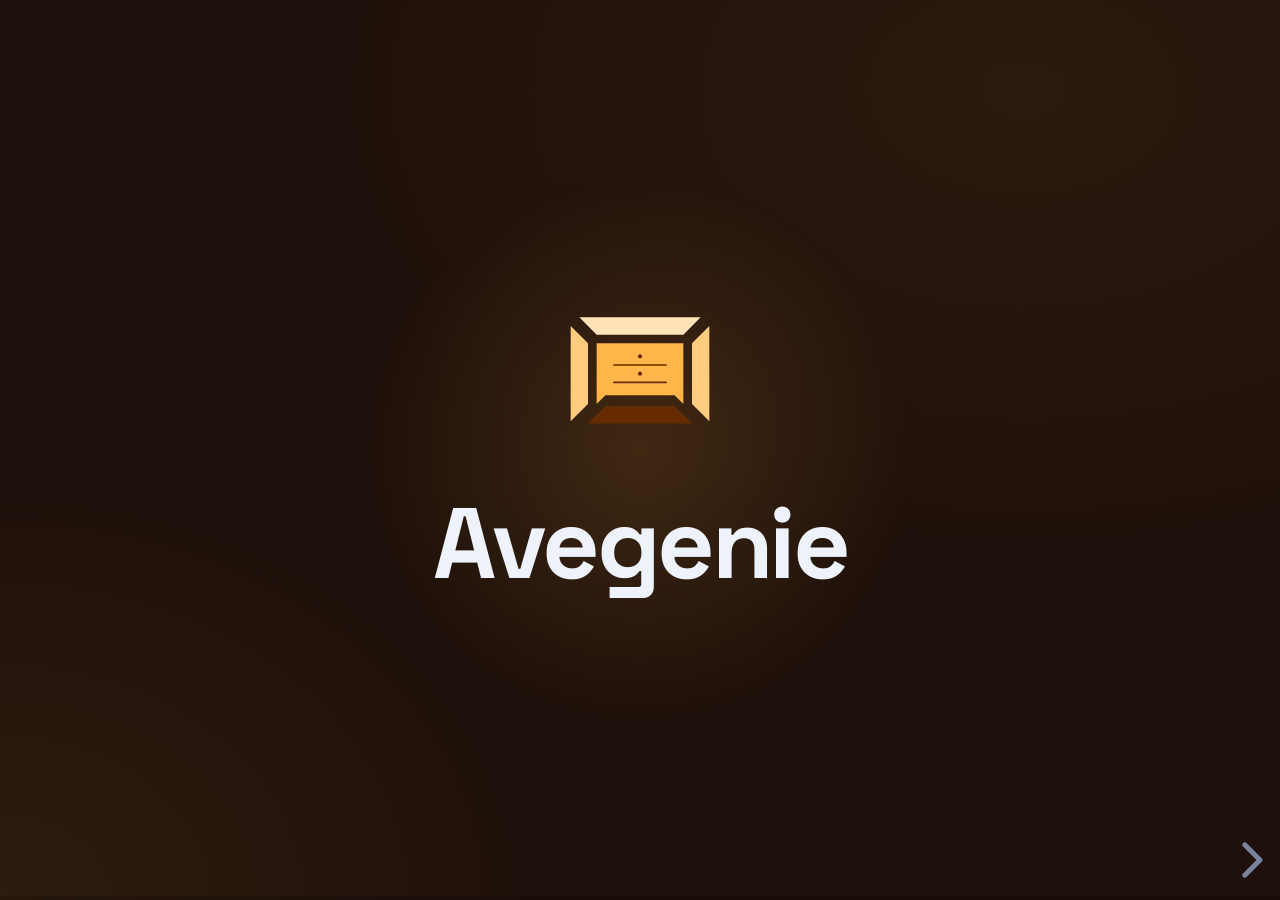
==== commit 8a708fdc: "Name back to Avegenie; competition slide without a title Co-Authored-By: Claude Opus 5.5 <noreply@an" ====
--- a/index.html
+++ b/index.html
@@ -198,8 +198,6 @@
     <!-- 8 · COMPETITION ─────────────────────────────────── -->
     <section class="s-compete">
       <div class="frame">
-        <p class="kicker rise">Compared to others</p>
-        <h2 class="rise" style="--d:.1">Everyone else does part of it.<br><span class="muted">We do all three.</span></h2>
         <div class="cmp">
           <div class="cmp-row cmp-head rise" style="--d:.25">
             <span></span><span>Scans the room</span><span>Moves your furniture</span><span>Store integrations<small>Embawood, Saba, Pinterest…</small></span><span>Coverage</span>
--- a/css/theme.css
+++ b/css/theme.css
@@ -336,7 +336,7 @@
 .s-compete h2 { font-size: 76px; margin-bottom: 44px; }
 
 /* each bar = the 3 key capabilities; a filled segment means the product has it */
-.cmp { display: grid; gap: 18px; }
+.cmp { display: grid; gap: 34px; }
 .cmp-row { display: grid; grid-template-columns: 380px 1fr 1fr 1fr 190px; align-items: center; column-gap: 10px; }
 .cmp-head span { font-size: 22px; font-weight: 600; letter-spacing: 0.05em; text-transform: uppercase; color: var(--muted); text-align: center; }
 .cmp-head span:last-child { text-align: right; }
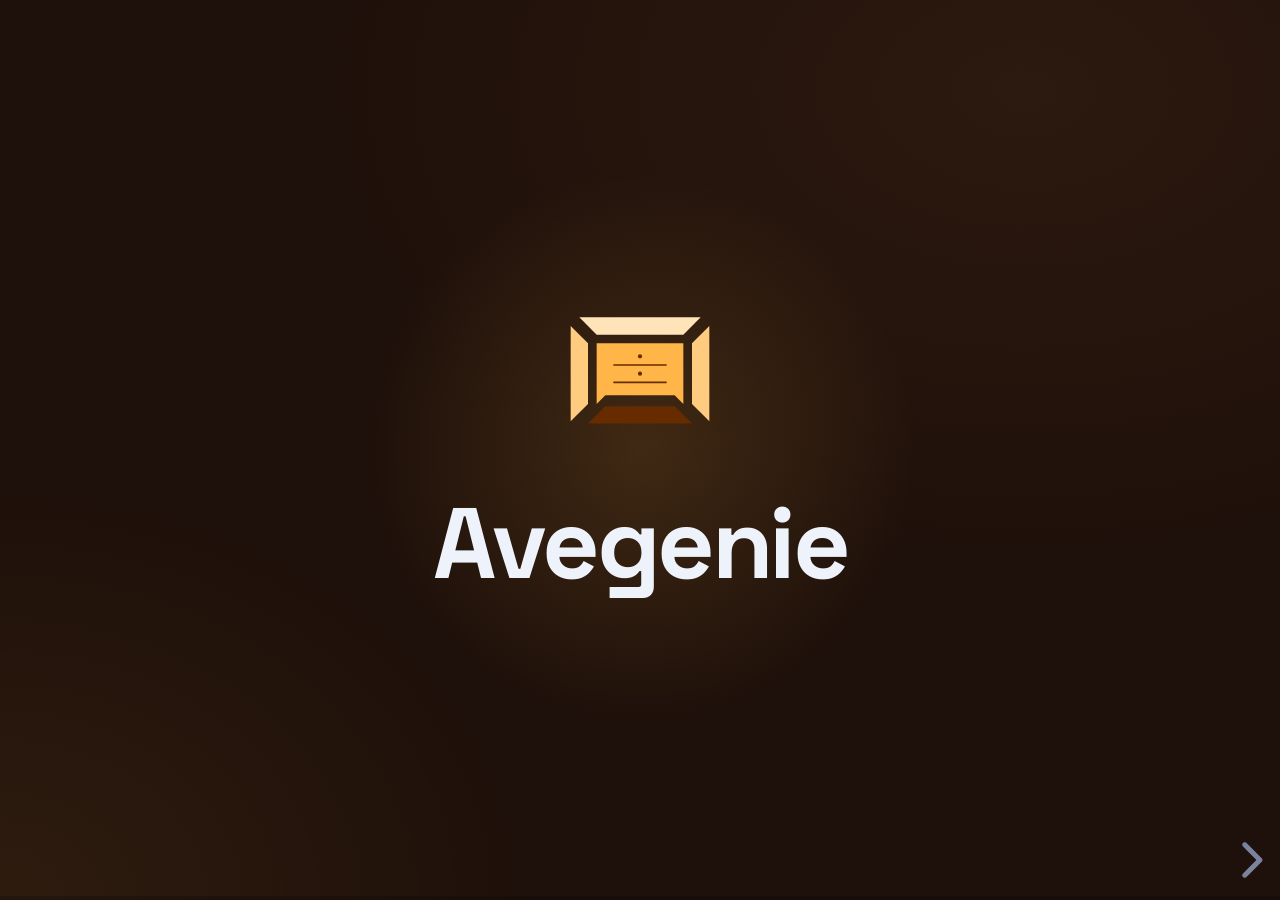
==== commit 1f2d1562: "Add AGENTS.md; drop solution slide; close slide without QR and email Co-Authored-By: Claude Opus 5.5" ====
--- a/index.html
+++ b/index.html
@@ -48,35 +48,11 @@
       </aside>
     </section>
 
-    <!-- 3 · SOLUTION ─────────────────────────────────────── -->
-    <section class="s-solution">
-      <div class="frame">
-        <div class="solution-head">
-          <p class="kicker rise">The solution</p>
-          <ol class="steps">
-            <li class="fragment" data-fragment-index="0"><span>01</span>Scan</li>
-            <li class="fragment" data-fragment-index="1"><span>02</span>Separate</li>
-            <li class="fragment" data-fragment-index="2"><span>03</span>Add &amp;<br>Rearrange</li>
-          </ol>
-          <span class="fragment step-trigger" data-fragment-index="3" aria-hidden="true"></span>
-        </div>
-        <svg class="scene" id="scene-main" aria-label="A room is scanned, furniture is separated, then moved"></svg>
-      </div>
-      <aside class="notes">
-        Click 1 · Scan: walk around the room taking photos; photogrammetry turns them into a 3D model.
-        Click 2 · Separate: RANSAC finds the largest planes (walls, floor, ceiling) and cuts them away.
-        What is left falls apart into separate islands, and each island is one piece of furniture.
-        Click 3 · Rearrange: every piece can now be moved on its own inside the real room.
-        Click 4 · Add: we integrate with Embawood, Saba, Pinterest and more; pick an item and it
-        drops into your room as a 3D object you can move like everything else.
-      </aside>
-    </section>
-
-    <!-- 4 · DEMO ─────────────────────────────────────────── -->
+    <!-- 3 · DEMO ─────────────────────────────────────────── -->
     <section class="s-demo">
       <div class="frame center">
         <div class="demo-wrap pop">
-          <video id="demo-video" muted loop playsinline preload="auto"></video> <!-- TODO: assets/demo.mp4 -->
+          <video id="demo-video" muted loop playsinline preload="auto"></video> <!-- assets/demo.mp4, source in tools/demo-video -->
           <div class="demo-placeholder">
             <svg viewBox="0 0 48 48" width="96" height="96"><circle cx="24" cy="24" r="21" /><path d="M20 16 L33 24 L20 32 Z" /></svg>
             <p>Demo video goes here</p>
@@ -84,10 +60,10 @@
           </div>
         </div>
       </div>
-      <aside class="notes">Live demo or recording: scan → separated furniture → drag pieces around.</aside>
-    </section>
-
-    <!-- 5 · MARKET ─────────────────────────────────────── -->
+      <aside class="notes">Narrate over the video: you see a sofa you like and wonder if it fits. Open Avegenie, scan the room, the sofa drops in, drag it against the wall, it fits. Tap buy. 26 seconds, loops.</aside>
+    </section>
+
+    <!-- 4 · MARKET ─────────────────────────────────────── -->
     <section class="s-market">
       <div class="frame">
         <p class="kicker rise">The market</p>
@@ -119,7 +95,7 @@
       </aside>
     </section>
 
-    <!-- 6 · WHO NEEDS THIS ──────────────────────────────── -->
+    <!-- 5 · WHO NEEDS THIS ──────────────────────────────── -->
     <section class="s-who">
       <div class="frame split">
         <div class="col-text">
@@ -162,7 +138,7 @@
       </aside>
     </section>
 
-    <!-- 7 · BUSINESS MODEL ──────────────────────────────── -->
+    <!-- 6 · BUSINESS MODEL ──────────────────────────────── -->
     <section class="s-business">
       <div class="frame">
         <p class="kicker rise">Business model</p>
@@ -195,7 +171,7 @@
       </aside>
     </section>
 
-    <!-- 8 · COMPETITION ─────────────────────────────────── -->
+    <!-- 7 · COMPETITION ─────────────────────────────────── -->
     <section class="s-compete">
       <div class="frame">
         <div class="cmp">
@@ -228,7 +204,7 @@
       </aside>
     </section>
 
-    <!-- 9 · GRANT ─────────────────────────────────────────── -->
+    <!-- 8 · GRANT ─────────────────────────────────────────── -->
     <section class="s-grant">
       <div class="frame split">
         <div class="col-text">
@@ -246,33 +222,23 @@
       </aside>
     </section>
 
-    <!-- 10 · TEAM ──────────────────────────────────────────── -->
+    <!-- 9 · TEAM ──────────────────────────────────────────── -->
     <section class="s-team">
       <div class="frame">
         <p class="kicker rise">Team</p>
         <h2 class="rise" style="--d:.1">The people building it.</h2>
         <div class="team" id="team"></div> <!-- filled from js/config.js -->
       </div>
-      <aside class="notes">Nikoloz Ejibadze, CEO. Daniel Kolotashvili, CTO. Irakli Gudiashvili, CFO. One sentence each: what they own and why they are the right person.</aside>
-    </section>
-
-    <!-- 11 · CLOSE ────────────────────────────────────────── -->
+      <aside class="notes">Nikoloz Ejibadze, mechanical engineer. Daniel Kolotashvili, embedded developer. Irakli Gudiashvili, full stack developer. One sentence each: what they own and why they are the right person.</aside>
+    </section>
+
+    <!-- 10 · CLOSE ────────────────────────────────────────── -->
     <section class="s-close">
       <svg class="scene scene-bg" id="scene-close" aria-hidden="true"></svg>
-      <div class="frame close-grid">
-        <div class="close-text">
-          <img class="logo logo-sm pop" data-deck-logo alt="Logo">
-          <h1 class="rise" style="--d:.2">Thank you.</h1>
-          <p class="lead rise" style="--d:.5" data-deck="tagline"></p>
-          <p class="contact rise" style="--d:.8" data-deck="contact"></p>
-        </div>
-        <div class="close-qr">
-          <div class="qr pop" style="--d:1"> <!-- TODO: QR via js/config.js -->
-            <img data-deck-qr alt="QR code">
-            <div class="qr-placeholder"><span>QR code</span><code>assets/qr.png</code></div>
-          </div>
-          <p class="qr-caption rise" style="--d:1.2" data-deck="qrCaption"></p>
-        </div>
+      <div class="frame center close-text">
+        <img class="logo logo-sm pop" data-deck-logo alt="Logo">
+        <h1 class="rise" style="--d:.2">Thank you.</h1>
+        <p class="lead rise" style="--d:.5" data-deck="tagline"></p>
       </div>
       <aside class="notes">Thank the jury, restate the ask, open for questions.</aside>
     </section>
--- a/css/theme.css
+++ b/css/theme.css
@@ -146,21 +146,7 @@
 .reveal section.present .chart-area { animation: fade 1.2s ease both; animation-delay: calc(var(--d) * 1s + 1.2s); }
 .reveal section.present .chart-pt { animation: rise 0.6s var(--spring) both; animation-delay: calc(var(--pd) * 1s); }
 
-/* ───────────────────────── 3 · Solution scene ───────────────────────── */
-.s-solution .frame { flex-direction: row; align-items: center; gap: 40px; padding-right: 60px; }
-.solution-head { flex: 0 0 540px; }
-.steps { list-style: none; margin: 0; padding: 0; }
-.reveal .steps li {
-  font-size: 84px; font-weight: 700; letter-spacing: -0.035em; line-height: 1;
-  display: flex; align-items: baseline; gap: 28px; margin-bottom: 28px;
-}
-.steps li span { font-size: 26px; color: var(--amber); letter-spacing: 0.1em; font-weight: 600; }
-.reveal .steps .fragment { opacity: 0.12; visibility: visible; transform: translateX(-20px); transition: all 0.6s var(--ease); }
-.reveal .steps .fragment.visible { opacity: 1; transform: none; }
-.reveal .steps .fragment.visible:not(.current-fragment) { opacity: 0.35; }
-.reveal .steps li.fragment.visible:last-child { opacity: 1; }
-.reveal .step-trigger { display: block; height: 0; }
-
+/* ───────────────────────── Isometric scene (problem + close background) ───────────────────────── */
 .scene { flex: 1; width: 100%; height: 100%; max-height: 860px; overflow: visible; }
 
 .scene .surf { opacity: 0; transition: opacity 0.9s ease 1.3s; }
@@ -196,42 +182,6 @@
 .scene.s3 .lift { transform: translateY(0); transition-delay: calc(1.1s + var(--i) * 120ms), 0s; }
 .scene .move { transition: transform 1.1s cubic-bezier(0.65, 0, 0.25, 1); transition-delay: calc(var(--i) * 120ms); }
 .scene.s3 .move { transform: translate(var(--tx), var(--ty)); }
-
-/* add-from-web window (step 4) */
-.scene .browser { opacity: 0; transform: translate(60px, 0); transition: opacity 0.6s var(--ease), transform 0.6s var(--ease); }
-.scene.s4 .browser { opacity: 1; transform: none; }
-.scene .browser-shadow { fill: #00000066; filter: blur(8px); }
-.scene .browser-body { fill: #f7f7fb; }
-.scene .browser-bar { fill: #e6e8f0; }
-.scene .browser-url { fill: #ffffff; }
-.scene .browser-url-text { fill: #8a90a3; font-size: 11px; font-family: var(--font); }
-.scene .browser-label { fill: var(--amber); font-size: 15px; font-weight: 600; letter-spacing: 0.14em; font-family: var(--font); }
-
-.scene .ghost { opacity: 0; pointer-events: none; transform-box: fill-box; transform-origin: center; }
-.scene .ghost-card { fill: #ffffff; filter: drop-shadow(0 10px 18px #0007); }
-.scene .cursor { fill: #ffffff; stroke: #0a0f1e; stroke-width: 2; stroke-linejoin: round; }
-.scene.s4 .ghost { animation: grab 1.5s cubic-bezier(0.55, 0, 0.3, 1) both; animation-delay: var(--gd); }
-@keyframes grab {
-  0%   { opacity: 0; transform: translate(0, 0) scale(1); }
-  12%  { opacity: 1; transform: translate(0, 0) scale(1.08); }
-  80%  { opacity: 1; transform: translate(var(--gx), var(--gy)) scale(0.6); }
-  100% { opacity: 0; transform: translate(var(--gx), var(--gy)) scale(0.45); }
-}
-
-.scene .added { opacity: 0; }
-.scene.s4 .added { opacity: 1; }
-.scene .added .drop { opacity: 0; }
-.scene.s4 .added .drop { animation: dropIn 0.8s var(--spring) both; animation-delay: var(--ad); }
-@keyframes dropIn { from { opacity: 0; transform: translateY(-140px); } 30% { opacity: 1; } to { opacity: 1; transform: none; } }
-.scene .added polygon { stroke: #3a1408; stroke-width: 1.5; stroke-linejoin: round; }
-.scene .added .top { fill: #f4a890; }
-.scene .added .fx  { fill: #e07a5f; }
-.scene .added .fy  { fill: #b95a42; }
-.scene .added .pot .top { fill: #d98b5a; }
-.scene .added .leaf { fill: #4caf6e; stroke: #1d5a33; stroke-width: 1.5; }
-.scene .added .landing { fill: none; stroke: var(--amber); stroke-width: 3; opacity: 0; }
-.scene.s4 .added .landing { animation: land 1.4s ease-out both; animation-delay: var(--ad); }
-@keyframes land { 0% { opacity: 0; } 25% { opacity: 1; } 100% { opacity: 0; } }
 
 /* ───────────────────────── 4 · Demo ───────────────────────── */
 .demo-wrap {
@@ -379,7 +329,7 @@
 }
 .avatar img { width: 100%; height: 100%; object-fit: cover; }
 .member strong { font-size: 48px; font-weight: 700; letter-spacing: -0.02em; }
-.member .role { font-size: 26px; font-weight: 600; letter-spacing: 0.2em; text-transform: uppercase; color: var(--amber); margin-top: 14px; }
+.member .role { font-size: 30px; font-weight: 600; color: var(--amber); margin-top: 12px; white-space: nowrap; }
 .reveal section.present .member .role { animation: rise 0.7s var(--ease) both; animation-delay: calc(var(--d) * 1s + 0.6s); }
 
 /* ───────────────────────── 10 · Close ───────────────────────── */
@@ -391,24 +341,8 @@
 }
 .s-close .logo-sm { width: 150px; height: 150px; object-fit: contain; margin-bottom: 48px; }
 .s-close h1 { margin-bottom: 32px; }
-.s-close .contact { margin-top: 48px; font-size: 34px; color: var(--amber); letter-spacing: 0.02em; }
-.s-close .close-grid { flex-direction: row; align-items: center; justify-content: center; gap: 160px; }
-.close-text { display: flex; flex-direction: column; align-items: flex-start; }
-.close-qr { display: flex; flex-direction: column; align-items: center; gap: 28px; }
-.qr {
-  position: relative; width: 380px; height: 380px; border-radius: 32px; background: #fff; padding: 28px;
-  box-sizing: border-box; box-shadow: 0 30px 90px #0009, 0 0 0 6px #ffb54733;
-}
-.qr img { width: 100%; height: 100%; object-fit: contain; display: none; }
-.qr.has-qr img { display: block; }
-.qr.has-qr .qr-placeholder { display: none; }
-.qr-placeholder {
-  position: absolute; inset: 28px; border: 3px dashed #0a0f1e33; border-radius: 16px;
-  display: flex; flex-direction: column; align-items: center; justify-content: center; gap: 12px;
-  color: #0a0f1e88; font-size: 34px; font-weight: 600;
-}
-.qr-placeholder code { font-size: 18px; font-weight: 400; font-family: ui-monospace, monospace; }
-.qr-caption { font-size: 30px; color: var(--muted); }
+.s-close h1 { font-size: 170px; }
+.s-close .lead { font-size: 48px; }
 
 /* ───────────────────────── Accessibility / print ───────────────────────── */
 @media (prefers-reduced-motion: reduce) {
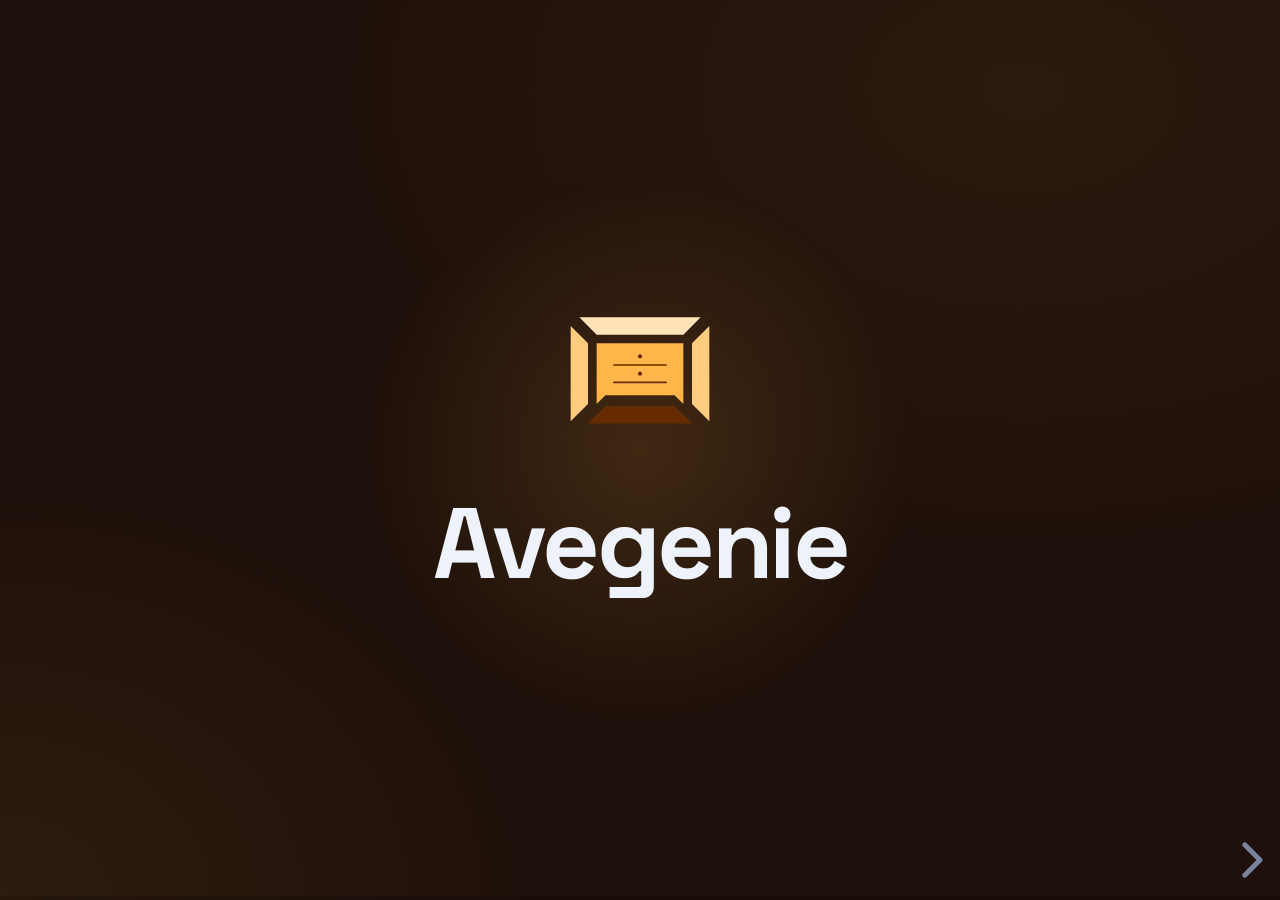
==== commit 39586b1b: "Restore solution slide; demo video only on the thank-you slide; competitors: AI agents, IKEA, Scaniv" ====
--- a/index.html
+++ b/index.html
@@ -48,19 +48,28 @@
       </aside>
     </section>
 
-    <!-- 3 · DEMO ─────────────────────────────────────────── -->
-    <section class="s-demo">
-      <div class="frame center">
-        <div class="demo-wrap pop">
-          <video id="demo-video" muted loop playsinline preload="auto"></video> <!-- assets/demo.mp4, source in tools/demo-video -->
-          <div class="demo-placeholder">
-            <svg viewBox="0 0 48 48" width="96" height="96"><circle cx="24" cy="24" r="21" /><path d="M20 16 L33 24 L20 32 Z" /></svg>
-            <p>Demo video goes here</p>
-            <code>assets/demo.mp4</code>
-          </div>
-        </div>
-      </div>
-      <aside class="notes">Narrate over the video: you see a sofa you like and wonder if it fits. Open Avegenie, scan the room, the sofa drops in, drag it against the wall, it fits. Tap buy. 26 seconds, loops.</aside>
+    <!-- 3 · SOLUTION ─────────────────────────────────────── -->
+    <section class="s-solution">
+      <div class="frame">
+        <div class="solution-head">
+          <p class="kicker rise">The solution</p>
+          <ol class="steps">
+            <li class="fragment" data-fragment-index="0"><span>01</span>Scan</li>
+            <li class="fragment" data-fragment-index="1"><span>02</span>Separate</li>
+            <li class="fragment" data-fragment-index="2"><span>03</span>Add &amp;<br>Rearrange</li>
+          </ol>
+          <span class="fragment step-trigger" data-fragment-index="3" aria-hidden="true"></span>
+        </div>
+        <svg class="scene" id="scene-main" aria-label="A room is scanned, furniture is separated, then moved"></svg>
+      </div>
+      <aside class="notes">
+        Click 1 · Scan: walk around the room taking photos; photogrammetry turns them into a 3D model.
+        Click 2 · Separate: RANSAC finds the largest planes (walls, floor, ceiling) and cuts them away.
+        What is left falls apart into separate islands, and each island is one piece of furniture.
+        Click 3 · Rearrange: every piece can now be moved on its own inside the real room.
+        Click 4 · Add: we integrate with Embawood, Saba, Pinterest and more; pick an item and it
+        drops into your room as a 3D object you can move like everything else.
+      </aside>
     </section>
 
     <!-- 4 · MARKET ─────────────────────────────────────── -->
@@ -179,13 +188,13 @@
             <span></span><span>Scans the room</span><span>Moves your furniture</span><span>Store integrations<small>Embawood, Saba, Pinterest…</small></span><span>Coverage</span>
           </div>
           <div class="cmp-row rise" style="--d:0.40">
-            <div class="cmp-name">AI chatbots<small>e.g. ChatGPT, Claude</small></div><i style="--f:0; --c:0"></i><i style="--f:0.5; --c:1"></i><i style="--f:0; --c:2"></i><b data-count="17" data-suffix="%" data-delay="900">17%</b>
+            <div class="cmp-name">AI agents<small>ChatGPT, Claude</small></div><i style="--f:0; --c:0"></i><i style="--f:0.5; --c:1"></i><i style="--f:0; --c:2"></i><b data-count="17" data-suffix="%" data-delay="900">17%</b>
           </div>
           <div class="cmp-row rise" style="--d:0.55">
-            <div class="cmp-name">Retail AR<small>e.g. IKEA Kreativ</small></div><i style="--f:1; --c:0"></i><i style="--f:0; --c:1"></i><i style="--f:0.5; --c:2"></i><b data-count="50" data-suffix="%" data-delay="1050">50%</b>
+            <div class="cmp-name">IKEA<small>IKEA Kreativ · retail AR</small></div><i style="--f:1; --c:0"></i><i style="--f:0; --c:1"></i><i style="--f:0.5; --c:2"></i><b data-count="50" data-suffix="%" data-delay="1050">50%</b>
           </div>
           <div class="cmp-row rise" style="--d:0.70">
-            <div class="cmp-name">3D scanners<small>e.g. Polycam</small></div><i style="--f:1; --c:0"></i><i style="--f:0; --c:1"></i><i style="--f:0; --c:2"></i><b data-count="33" data-suffix="%" data-delay="1200">33%</b>
+            <div class="cmp-name">Scaniverse<small>3D scanner app</small></div><i style="--f:1; --c:0"></i><i style="--f:0; --c:1"></i><i style="--f:0; --c:2"></i><b data-count="33" data-suffix="%" data-delay="1200">33%</b>
           </div>
           <div class="cmp-row rise" style="--d:0.85">
             <div class="cmp-name">Human 3D modeler<small>Blender freelancer · days per room</small></div><i style="--f:0.5; --c:0"></i><i style="--f:1; --c:1"></i><i style="--f:0; --c:2"></i><b data-count="50" data-suffix="%" data-delay="1350">50%</b>
@@ -198,8 +207,8 @@
       <aside class="notes">
         Each bar is split into the three things that matter: scanning your real room, moving your
         own furniture, and working with the stores people already shop at: Embawood, Saba, Pinterest.
-        ChatGPT or Claude can reimagine a photo, but not your real room to scale. IKEA Kreativ scans
-        the room but only offers its own catalogue. Scanners capture one frozen model. A human 3D modeler
+        AI agents like ChatGPT or Claude can reimagine a photo, but not your real room to scale. IKEA Kreativ scans
+        the room but only offers its own catalogue. Scaniverse captures one frozen 3D model. A human 3D modeler
         can do it, but it takes days and costs money for every room. We are the only one that covers all three.
       </aside>
     </section>
@@ -235,12 +244,17 @@
     <!-- 10 · CLOSE ────────────────────────────────────────── -->
     <section class="s-close">
       <svg class="scene scene-bg" id="scene-close" aria-hidden="true"></svg>
-      <div class="frame center close-text">
-        <img class="logo logo-sm pop" data-deck-logo alt="Logo">
-        <h1 class="rise" style="--d:.2">Thank you.</h1>
-        <p class="lead rise" style="--d:.5" data-deck="tagline"></p>
-      </div>
-      <aside class="notes">Thank the jury, restate the ask, open for questions.</aside>
+      <div class="frame close-split">
+        <div class="close-text">
+          <img class="logo logo-sm pop" data-deck-logo alt="Logo">
+          <h1 class="rise" style="--d:.2">Thank you.</h1>
+          <p class="lead rise" style="--d:.5" data-deck="tagline"></p>
+        </div>
+        <div class="demo-wrap close-video pop" style="--d:.6">
+          <video data-demo muted loop playsinline preload="auto"></video>
+        </div>
+      </div>
+      <aside class="notes">Thank the jury, restate the ask, open for questions. The demo video loops on the right: you see a sofa, scan the room, drop it in, it fits, you buy.</aside>
     </section>
 
   </div>
--- a/css/theme.css
+++ b/css/theme.css
@@ -146,7 +146,22 @@
 .reveal section.present .chart-area { animation: fade 1.2s ease both; animation-delay: calc(var(--d) * 1s + 1.2s); }
 .reveal section.present .chart-pt { animation: rise 0.6s var(--spring) both; animation-delay: calc(var(--pd) * 1s); }
 
-/* ───────────────────────── Isometric scene (problem + close background) ───────────────────────── */
+/* ───────────────────────── 3 · Solution scene ───────────────────────── */
+.s-solution .frame { flex-direction: row; align-items: center; gap: 40px; padding-right: 60px; }
+.solution-head { flex: 0 0 540px; }
+.steps { list-style: none; margin: 0; padding: 0; }
+.reveal .steps li {
+  font-size: 84px; font-weight: 700; letter-spacing: -0.035em; line-height: 1;
+  display: flex; align-items: baseline; gap: 28px; margin-bottom: 28px;
+}
+.steps li span { font-size: 26px; color: var(--amber); letter-spacing: 0.1em; font-weight: 600; }
+.reveal .steps .fragment { opacity: 0.12; visibility: visible; transform: translateX(-20px); transition: all 0.6s var(--ease); }
+.reveal .steps .fragment.visible { opacity: 1; transform: none; }
+.reveal .steps .fragment.visible:not(.current-fragment) { opacity: 0.35; }
+.reveal .steps li.fragment.visible:last-child { opacity: 1; }
+.reveal .step-trigger { display: block; height: 0; }
+
+/* ───────────────────────── Isometric scene (problem, solution, close background) ───────────────────────── */
 .scene { flex: 1; width: 100%; height: 100%; max-height: 860px; overflow: visible; }
 
 .scene .surf { opacity: 0; transition: opacity 0.9s ease 1.3s; }
@@ -183,24 +198,49 @@
 .scene .move { transition: transform 1.1s cubic-bezier(0.65, 0, 0.25, 1); transition-delay: calc(var(--i) * 120ms); }
 .scene.s3 .move { transform: translate(var(--tx), var(--ty)); }
 
-/* ───────────────────────── 4 · Demo ───────────────────────── */
+/* add-from-web window (step 4) */
+.scene .browser { opacity: 0; transform: translate(60px, 0); transition: opacity 0.6s var(--ease), transform 0.6s var(--ease); }
+.scene.s4 .browser { opacity: 1; transform: none; }
+.scene .browser-shadow { fill: #00000066; filter: blur(8px); }
+.scene .browser-body { fill: #f7f7fb; }
+.scene .browser-bar { fill: #e6e8f0; }
+.scene .browser-url { fill: #ffffff; }
+.scene .browser-url-text { fill: #8a90a3; font-size: 11px; font-family: var(--font); }
+.scene .browser-label { fill: var(--amber); font-size: 15px; font-weight: 600; letter-spacing: 0.14em; font-family: var(--font); }
+
+.scene .ghost { opacity: 0; pointer-events: none; transform-box: fill-box; transform-origin: center; }
+.scene .ghost-card { fill: #ffffff; filter: drop-shadow(0 10px 18px #0007); }
+.scene .cursor { fill: #ffffff; stroke: #0a0f1e; stroke-width: 2; stroke-linejoin: round; }
+.scene.s4 .ghost { animation: grab 1.5s cubic-bezier(0.55, 0, 0.3, 1) both; animation-delay: var(--gd); }
+@keyframes grab {
+  0%   { opacity: 0; transform: translate(0, 0) scale(1); }
+  12%  { opacity: 1; transform: translate(0, 0) scale(1.08); }
+  80%  { opacity: 1; transform: translate(var(--gx), var(--gy)) scale(0.6); }
+  100% { opacity: 0; transform: translate(var(--gx), var(--gy)) scale(0.45); }
+}
+
+.scene .added { opacity: 0; }
+.scene.s4 .added { opacity: 1; }
+.scene .added .drop { opacity: 0; }
+.scene.s4 .added .drop { animation: dropIn 0.8s var(--spring) both; animation-delay: var(--ad); }
+@keyframes dropIn { from { opacity: 0; transform: translateY(-140px); } 30% { opacity: 1; } to { opacity: 1; transform: none; } }
+.scene .added polygon { stroke: #3a1408; stroke-width: 1.5; stroke-linejoin: round; }
+.scene .added .top { fill: #f4a890; }
+.scene .added .fx  { fill: #e07a5f; }
+.scene .added .fy  { fill: #b95a42; }
+.scene .added .pot .top { fill: #d98b5a; }
+.scene .added .leaf { fill: #4caf6e; stroke: #1d5a33; stroke-width: 1.5; }
+.scene .added .landing { fill: none; stroke: var(--amber); stroke-width: 3; opacity: 0; }
+.scene.s4 .added .landing { animation: land 1.4s ease-out both; animation-delay: var(--ad); }
+@keyframes land { 0% { opacity: 0; } 25% { opacity: 1; } 100% { opacity: 0; } }
+
+/* ───────────────────────── Demo video frame (used on the close slide) ───────────────────────── */
 .demo-wrap {
-  position: relative; width: 1560px; aspect-ratio: 16 / 9; border-radius: 28px; overflow: hidden;
+  position: relative; aspect-ratio: 16 / 9; border-radius: 28px; overflow: hidden;
   background: var(--bg-2); box-shadow: 0 40px 120px #0008, 0 0 0 1px var(--line);
 }
 .demo-wrap video { position: absolute; inset: 0; width: 100%; height: 100%; object-fit: cover; opacity: 0; }
 .demo-wrap.has-video video { opacity: 1; }
-.demo-wrap.has-video .demo-placeholder { display: none; }
-.demo-placeholder {
-  position: absolute; inset: 24px; border: 3px dashed #ffffff22; border-radius: 20px;
-  display: flex; flex-direction: column; align-items: center; justify-content: center; gap: 24px;
-  color: var(--muted); font-size: 40px;
-}
-.demo-placeholder svg circle { fill: none; stroke: var(--amber); stroke-width: 2; }
-.demo-placeholder svg path { fill: var(--amber); }
-.demo-placeholder code { font-size: 24px; opacity: 0.6; font-family: ui-monospace, monospace; }
-
-.s-demo .frame { padding: 60px 150px; }
 
 /* ───────────────────────── 5 · Business ───────────────────────── */
 .plans { display: flex; align-items: flex-start; margin-top: 30px; }
@@ -340,9 +380,11 @@
   transform: scale(1.25) translateY(4%); pointer-events: none;
 }
 .s-close .logo-sm { width: 150px; height: 150px; object-fit: contain; margin-bottom: 48px; }
-.s-close h1 { margin-bottom: 32px; }
-.s-close h1 { font-size: 170px; }
-.s-close .lead { font-size: 48px; }
+.s-close h1 { font-size: 120px; margin-bottom: 28px; white-space: nowrap; }
+.s-close .lead { font-size: 40px; }
+.s-close .close-split { flex-direction: row; align-items: center; justify-content: space-between; gap: 80px; }
+.close-text { display: flex; flex-direction: column; align-items: flex-start; }
+.s-close .close-video { width: 860px; flex: 0 0 860px; }
 
 /* ───────────────────────── Accessibility / print ───────────────────────── */
 @media (prefers-reduced-motion: reduce) {
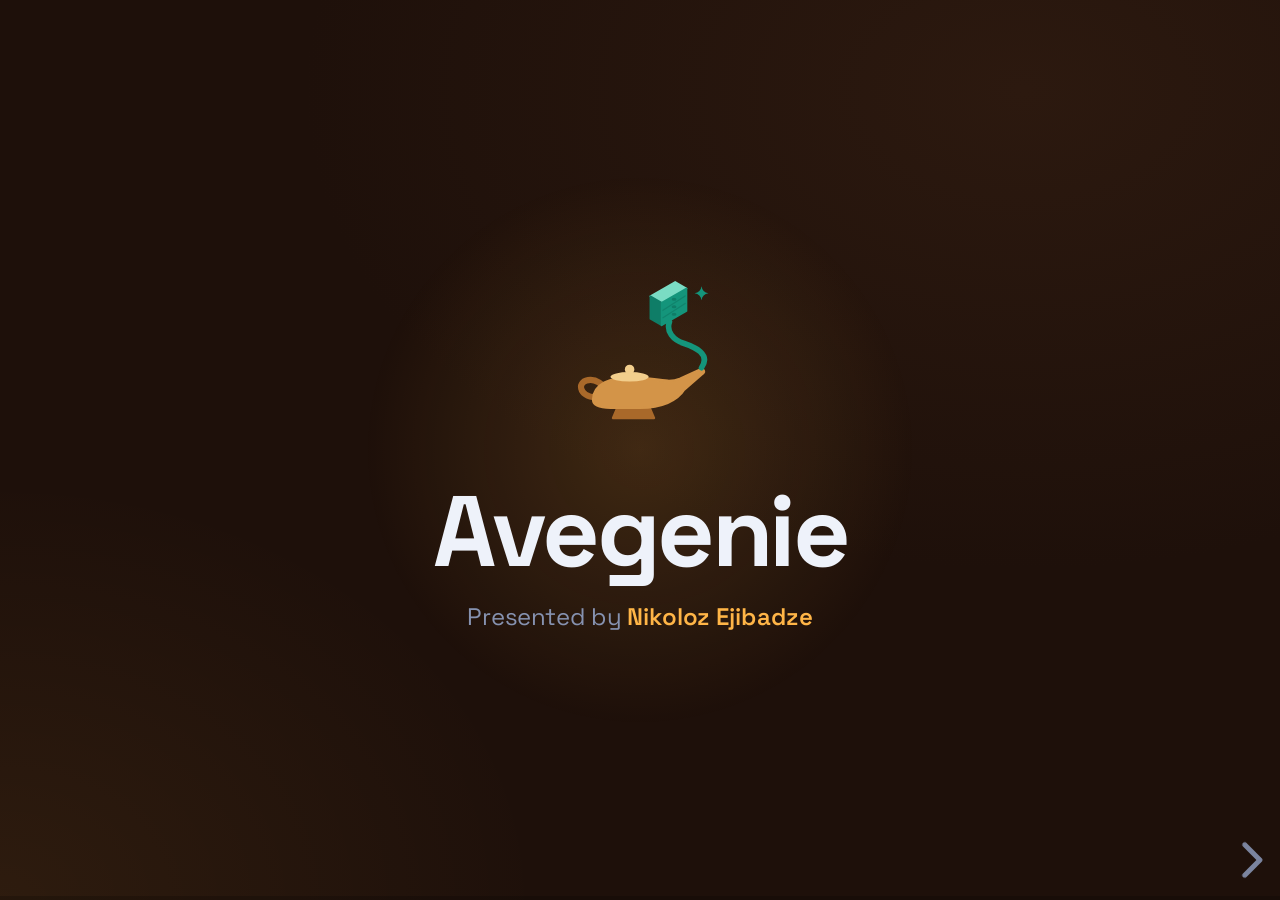
==== commit 93128f98: "New genie-lamp logo (slides, favicon, re-rendered demo video); presenter on title slide - tools/demo" ====
--- a/index.html
+++ b/index.html
@@ -12,7 +12,7 @@
 
   <link rel="stylesheet" href="vendor/reveal/reset.css">
   <link rel="stylesheet" href="vendor/reveal/reveal.css">
-  <link rel="stylesheet" href="css/theme.css">
+  <link rel="stylesheet" href="css/theme.css?v=20261127-3">
 </head>
 <body>
 <div class="reveal">
@@ -22,8 +22,9 @@
     <section class="s-title">
       <div class="frame center">
         <div class="glow"></div>
-        <img class="logo pop" data-deck-logo alt="Logo"> <!-- TODO: logo via js/config.js -->
+        <img class="logo pop" data-deck-logo alt="Logo">
         <h1 class="rise" style="--d:.5" data-deck="name"></h1>
+        <p class="presenter rise" style="--d:.8">Presented by <b data-deck="presenter"></b></p>
       </div>
       <aside class="notes">
         Open with the name and the promise: scan any room with a phone, then move the furniture
@@ -170,6 +171,7 @@
           <div class="plan plan-biz pop" style="--d:3.3">
             <div class="plan-vis"><span class="price"><span data-deck="priceBusiness"></span><small data-deck="pricePeriod"></small></span></div>
             <h3>Business</h3>
+            <p data-deck="businessNote"></p>
           </div>
         </div>
       </div>
@@ -177,6 +179,7 @@
         Anyone can try it free for six scans. After that it is a subscription: a Professional plan
         for individual professional users, and a Business plan for agencies, developers and
         furniture stores.
+        The Business plan includes 20 models a month; every extra model is $10.
       </aside>
     </section>
 
@@ -262,7 +265,7 @@
 
 <script src="vendor/reveal/reveal.js"></script>
 <script src="vendor/reveal/plugin/notes.js"></script>
-<script src="js/config.js"></script>
-<script src="js/main.js"></script>
+<script src="js/config.js?v=20261127-3"></script>
+<script src="js/main.js?v=20261127-3"></script>
 </body>
 </html>
--- a/css/theme.css
+++ b/css/theme.css
@@ -80,6 +80,8 @@
 /* ───────────────────────── 1 · Title ───────────────────────── */
 .s-title .logo { width: 260px; height: 260px; object-fit: contain; margin-bottom: 56px; }
 .s-title h1 { margin-bottom: 36px; }
+.s-title .presenter { font-size: 36px; color: var(--muted); }
+.s-title .presenter b { color: var(--amber); font-weight: 600; }
 .s-title .glow, .s-close .glow {
   position: absolute; width: 900px; height: 900px; border-radius: 50%;
   background: radial-gradient(circle, #ffb54726, transparent 65%);
@@ -247,7 +249,7 @@
 .plan { flex: 0 0 auto; display: flex; flex-direction: column; align-items: flex-start; }
 .plan-vis { height: 170px; display: flex; align-items: center; }
 .plan h3 { margin-top: 30px; }
-.plan p { font-size: 32px; color: var(--muted); margin-top: 12px; }
+.plan p { font-size: 32px; color: var(--muted); margin-top: 12px; white-space: pre-line; line-height: 1.3; }
 .price { font-size: 150px; font-weight: 700; letter-spacing: -0.04em; line-height: 1; font-variant-numeric: tabular-nums; }
 .price small { font-size: 34px; font-weight: 500; letter-spacing: 0; color: var(--muted); margin-left: 12px; }
 .plan-biz .price > span, .plan-biz h3 { color: var(--amber); }
